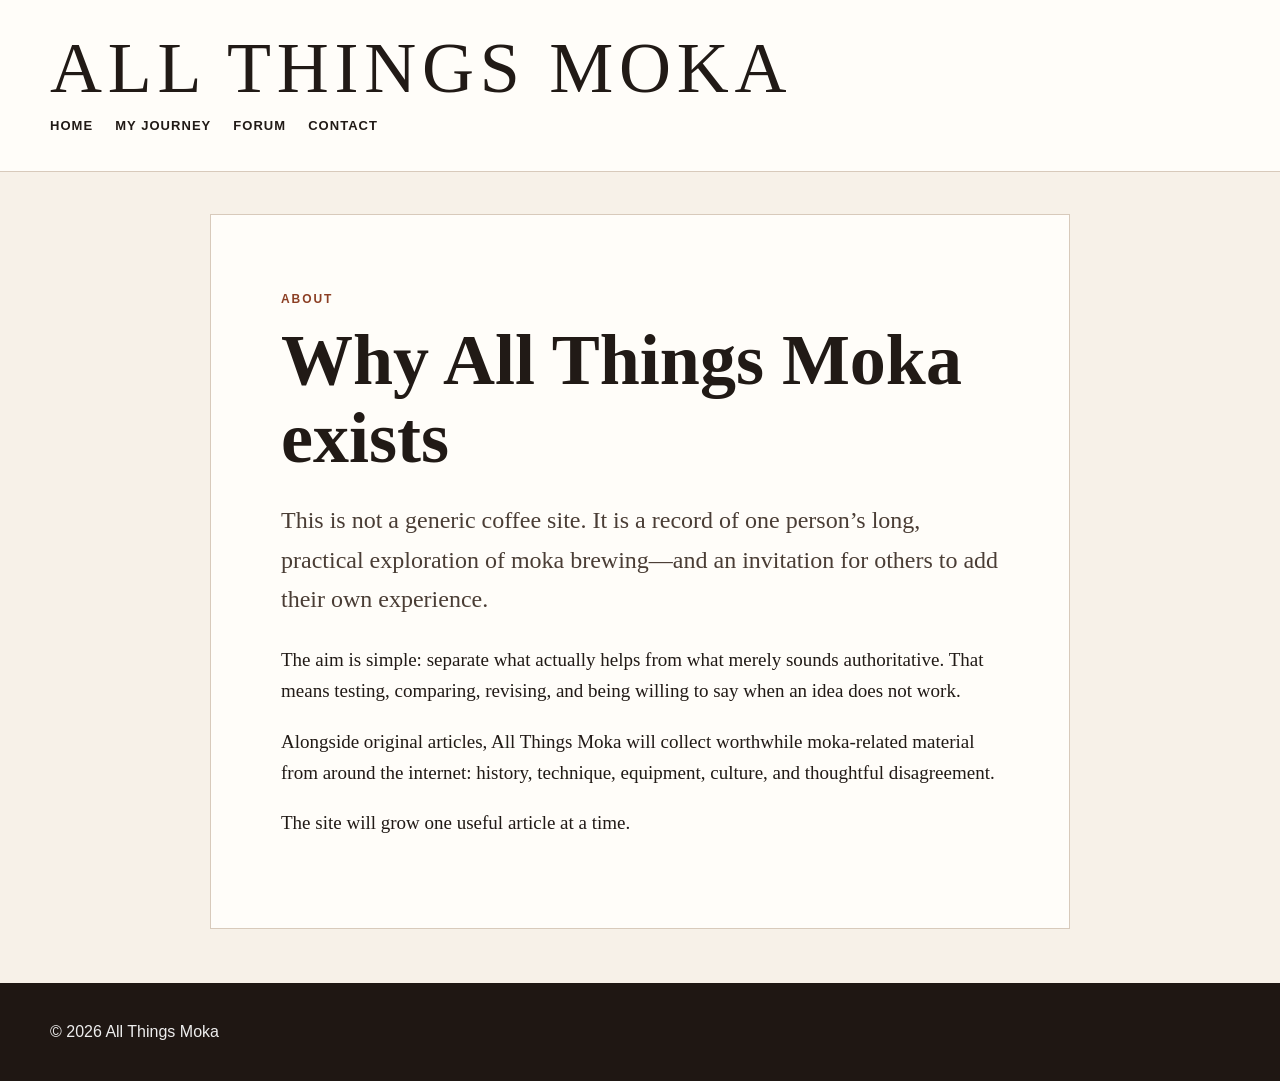
==== about.html @ 1151ffd6 "Add files via upload" ====
<!doctype html><html lang="en"><head><meta charset="utf-8"><meta name="viewport" content="width=device-width,initial-scale=1"><title>About | All Things Moka</title><link rel="stylesheet" href="style.css"></head><body><header class="site-header"><div class="wrap"><p class="brand">ALL THINGS MOKA</p><nav class="nav"><a href="index.html">Home</a><a href="my-moka-journey.html">My Journey</a><a href="forum.html">Forum</a><a href="contact.html">Contact</a></nav></div></header><main class="article-shell"><span class="eyebrow">About</span><h1>Why All Things Moka exists</h1><p class="lede">This is not a generic coffee site. It is a record of one person’s long, practical exploration of moka brewing—and an invitation for others to add their own experience.</p><p>The aim is simple: separate what actually helps from what merely sounds authoritative. That means testing, comparing, revising, and being willing to say when an idea does not work.</p><p>Alongside original articles, All Things Moka will collect worthwhile moka-related material from around the internet: history, technique, equipment, culture, and thoughtful disagreement.</p><p>The site will grow one useful article at a time.</p></main><footer class="footer"><div class="wrap">© 2026 All Things Moka</div></footer></body></html>
---- style.css ----
:root{
  --bg:#f7f1e8;--paper:#fffdf9;--ink:#211a16;--muted:#6f6258;--accent:#8c3f24;--line:#d8cabb;--dark:#1f1713;--max:1180px
}
*{box-sizing:border-box}html{scroll-behavior:smooth}body{margin:0;background:var(--bg);color:var(--ink);font-family:Georgia,'Times New Roman',serif;line-height:1.65}a{color:inherit}img{max-width:100%;display:block}.wrap{width:min(var(--max),calc(100% - 36px));margin:auto}.topbar{background:var(--dark);color:#fff;padding:10px 0;font:600 12px/1.2 Arial,sans-serif;letter-spacing:.14em;text-transform:uppercase}.site-header{padding:34px 0 22px;border-bottom:1px solid var(--line);background:var(--paper)}.brand{font-size:clamp(34px,6vw,72px);letter-spacing:.08em;line-height:.95;margin:0}.tagline{color:var(--muted);font-size:18px;margin:12px 0 0}.nav{display:flex;gap:22px;flex-wrap:wrap;padding:16px 0;font:700 13px Arial,sans-serif;text-transform:uppercase;letter-spacing:.08em}.nav a{text-decoration:none}.nav a:hover{color:var(--accent)}.hero{display:grid;grid-template-columns:1.15fr .85fr;gap:34px;align-items:stretch;padding:48px 0}.hero-copy,.card,.note,.article-shell{background:var(--paper);border:1px solid var(--line)}.hero-copy{padding:48px}.eyebrow{font:700 12px Arial,sans-serif;letter-spacing:.16em;text-transform:uppercase;color:var(--accent)}h1,h2,h3{line-height:1.08}.hero h1{font-size:clamp(42px,6vw,78px);margin:12px 0 18px}.hero p{font-size:20px}.hero-art{background:linear-gradient(145deg,#c9a98e,#6d3f2a);min-height:460px;display:grid;place-items:center;padding:28px}.hero-art img{width:90%;max-height:430px;object-fit:contain}.section{padding:38px 0}.section-title{display:flex;justify-content:space-between;align-items:end;border-bottom:2px solid var(--ink);margin-bottom:22px}.section-title h2{font-size:34px;margin:0 0 10px}.grid{display:grid;grid-template-columns:repeat(4,1fr);gap:20px}.card{text-decoration:none;transition:.2s transform,.2s box-shadow}.card:hover{transform:translateY(-3px);box-shadow:0 10px 28px rgba(0,0,0,.08)}.card img{width:100%;aspect-ratio:4/3;object-fit:cover;background:#d9c8b5}.card-body{padding:20px}.card h3{font-size:24px;margin:8px 0}.meta{font:700 11px Arial,sans-serif;color:var(--muted);letter-spacing:.1em;text-transform:uppercase}.note{padding:34px;display:grid;grid-template-columns:1fr auto;gap:30px;align-items:center}.button{display:inline-block;background:var(--accent);color:#fff;text-decoration:none;padding:13px 20px;font:700 13px Arial,sans-serif;text-transform:uppercase;letter-spacing:.08em}.split{display:grid;grid-template-columns:1fr 1fr;gap:24px}.footer{margin-top:54px;background:var(--dark);color:#eee;padding:36px 0;font-family:Arial,sans-serif}.footer a{color:#fff}.article-shell{width:min(860px,calc(100% - 36px));margin:42px auto;padding:clamp(28px,6vw,70px)}.article-shell h1{font-size:clamp(40px,7vw,72px);margin:10px 0 18px}.article-shell h2{font-size:32px;margin-top:42px}.article-shell p,.article-shell li{font-size:19px}.lede{font-size:24px!important;color:#4a3d35}.pullquote{border-left:5px solid var(--accent);padding:8px 0 8px 24px;margin:34px 0;font-size:28px;font-style:italic}.small{font-size:14px;color:var(--muted)}
@media(max-width:900px){.hero,.split{grid-template-columns:1fr}.grid{grid-template-columns:repeat(2,1fr)}.hero-art{min-height:330px}.note{grid-template-columns:1fr}}
@media(max-width:560px){.grid{grid-template-columns:1fr}.hero-copy{padding:30px}.brand{font-size:38px}.nav{gap:14px}.article-shell p,.article-shell li{font-size:18px}}
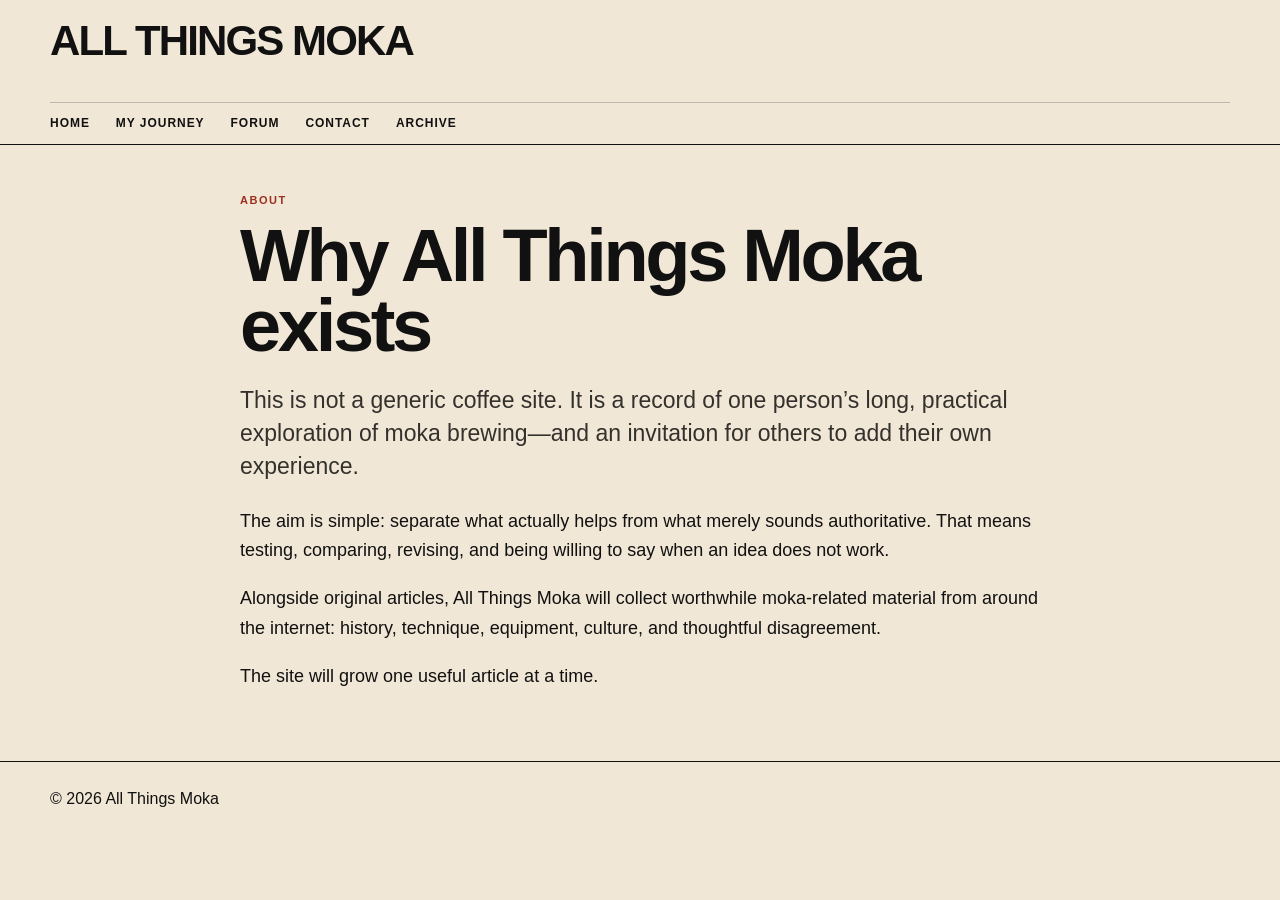
==== commit 9e365452: "Add files via upload" ====
--- a/about.html
+++ b/about.html
@@ -1 +1 @@
-<!doctype html><html lang="en"><head><meta charset="utf-8"><meta name="viewport" content="width=device-width,initial-scale=1"><title>About | All Things Moka</title><link rel="stylesheet" href="style.css"></head><body><header class="site-header"><div class="wrap"><p class="brand">ALL THINGS MOKA</p><nav class="nav"><a href="index.html">Home</a><a href="my-moka-journey.html">My Journey</a><a href="forum.html">Forum</a><a href="contact.html">Contact</a></nav></div></header><main class="article-shell"><span class="eyebrow">About</span><h1>Why All Things Moka exists</h1><p class="lede">This is not a generic coffee site. It is a record of one person’s long, practical exploration of moka brewing—and an invitation for others to add their own experience.</p><p>The aim is simple: separate what actually helps from what merely sounds authoritative. That means testing, comparing, revising, and being willing to say when an idea does not work.</p><p>Alongside original articles, All Things Moka will collect worthwhile moka-related material from around the internet: history, technique, equipment, culture, and thoughtful disagreement.</p><p>The site will grow one useful article at a time.</p></main><footer class="footer"><div class="wrap">© 2026 All Things Moka</div></footer></body></html>
+<!doctype html><html lang="en"><head><meta charset="utf-8"><meta name="viewport" content="width=device-width,initial-scale=1"><title>About | All Things Moka</title><link rel="stylesheet" href="style.css"></head><body><header class="site-header"><div class="wrap"><p class="brand">ALL THINGS MOKA</p><nav class="nav"><a href="index.html">Home</a><a href="my-moka-journey.html">My Journey</a><a href="forum.html">Forum</a><a href="contact.html">Contact</a><a href="archive.html">Archive</a></nav></div></header><main class="article-shell"><span class="eyebrow">About</span><h1>Why All Things Moka exists</h1><p class="lede">This is not a generic coffee site. It is a record of one person’s long, practical exploration of moka brewing—and an invitation for others to add their own experience.</p><p>The aim is simple: separate what actually helps from what merely sounds authoritative. That means testing, comparing, revising, and being willing to say when an idea does not work.</p><p>Alongside original articles, All Things Moka will collect worthwhile moka-related material from around the internet: history, technique, equipment, culture, and thoughtful disagreement.</p><p>The site will grow one useful article at a time.</p></main><footer class="footer"><div class="wrap">© 2026 All Things Moka</div></footer></body></html>
--- a/style.css
+++ b/style.css
@@ -1,6 +1,114 @@
 :root{
-  --bg:#f7f1e8;--paper:#fffdf9;--ink:#211a16;--muted:#6f6258;--accent:#8c3f24;--line:#d8cabb;--dark:#1f1713;--max:1180px
+  --paper:#f1e7d6;
+  --ink:#111;
+  --muted:#66625b;
+  --rule:#bdb8ae;
+  --accent:#9d2f1f;
+  --max:1180px;
 }
-*{box-sizing:border-box}html{scroll-behavior:smooth}body{margin:0;background:var(--bg);color:var(--ink);font-family:Georgia,'Times New Roman',serif;line-height:1.65}a{color:inherit}img{max-width:100%;display:block}.wrap{width:min(var(--max),calc(100% - 36px));margin:auto}.topbar{background:var(--dark);color:#fff;padding:10px 0;font:600 12px/1.2 Arial,sans-serif;letter-spacing:.14em;text-transform:uppercase}.site-header{padding:34px 0 22px;border-bottom:1px solid var(--line);background:var(--paper)}.brand{font-size:clamp(34px,6vw,72px);letter-spacing:.08em;line-height:.95;margin:0}.tagline{color:var(--muted);font-size:18px;margin:12px 0 0}.nav{display:flex;gap:22px;flex-wrap:wrap;padding:16px 0;font:700 13px Arial,sans-serif;text-transform:uppercase;letter-spacing:.08em}.nav a{text-decoration:none}.nav a:hover{color:var(--accent)}.hero{display:grid;grid-template-columns:1.15fr .85fr;gap:34px;align-items:stretch;padding:48px 0}.hero-copy,.card,.note,.article-shell{background:var(--paper);border:1px solid var(--line)}.hero-copy{padding:48px}.eyebrow{font:700 12px Arial,sans-serif;letter-spacing:.16em;text-transform:uppercase;color:var(--accent)}h1,h2,h3{line-height:1.08}.hero h1{font-size:clamp(42px,6vw,78px);margin:12px 0 18px}.hero p{font-size:20px}.hero-art{background:linear-gradient(145deg,#c9a98e,#6d3f2a);min-height:460px;display:grid;place-items:center;padding:28px}.hero-art img{width:90%;max-height:430px;object-fit:contain}.section{padding:38px 0}.section-title{display:flex;justify-content:space-between;align-items:end;border-bottom:2px solid var(--ink);margin-bottom:22px}.section-title h2{font-size:34px;margin:0 0 10px}.grid{display:grid;grid-template-columns:repeat(4,1fr);gap:20px}.card{text-decoration:none;transition:.2s transform,.2s box-shadow}.card:hover{transform:translateY(-3px);box-shadow:0 10px 28px rgba(0,0,0,.08)}.card img{width:100%;aspect-ratio:4/3;object-fit:cover;background:#d9c8b5}.card-body{padding:20px}.card h3{font-size:24px;margin:8px 0}.meta{font:700 11px Arial,sans-serif;color:var(--muted);letter-spacing:.1em;text-transform:uppercase}.note{padding:34px;display:grid;grid-template-columns:1fr auto;gap:30px;align-items:center}.button{display:inline-block;background:var(--accent);color:#fff;text-decoration:none;padding:13px 20px;font:700 13px Arial,sans-serif;text-transform:uppercase;letter-spacing:.08em}.split{display:grid;grid-template-columns:1fr 1fr;gap:24px}.footer{margin-top:54px;background:var(--dark);color:#eee;padding:36px 0;font-family:Arial,sans-serif}.footer a{color:#fff}.article-shell{width:min(860px,calc(100% - 36px));margin:42px auto;padding:clamp(28px,6vw,70px)}.article-shell h1{font-size:clamp(40px,7vw,72px);margin:10px 0 18px}.article-shell h2{font-size:32px;margin-top:42px}.article-shell p,.article-shell li{font-size:19px}.lede{font-size:24px!important;color:#4a3d35}.pullquote{border-left:5px solid var(--accent);padding:8px 0 8px 24px;margin:34px 0;font-size:28px;font-style:italic}.small{font-size:14px;color:var(--muted)}
-@media(max-width:900px){.hero,.split{grid-template-columns:1fr}.grid{grid-template-columns:repeat(2,1fr)}.hero-art{min-height:330px}.note{grid-template-columns:1fr}}
-@media(max-width:560px){.grid{grid-template-columns:1fr}.hero-copy{padding:30px}.brand{font-size:38px}.nav{gap:14px}.article-shell p,.article-shell li{font-size:18px}}
+*{box-sizing:border-box}
+html{scroll-behavior:smooth}
+body{margin:0;background:var(--paper);color:var(--ink);font-family:Arial,Helvetica,sans-serif;line-height:1.45}
+a{color:inherit;text-decoration:none}
+img{display:block;max-width:100%}
+.wrap{width:min(var(--max),calc(100% - 40px));margin:auto}
+.masthead{border-bottom:1px solid var(--ink);background:var(--paper)}
+.masthead-top{display:flex;justify-content:space-between;padding:12px 0 10px;border-bottom:1px solid var(--rule);font-size:11px;letter-spacing:.12em;text-transform:uppercase}
+.brand-row{padding:22px 0 18px}
+.brand{display:inline-block;font-size:clamp(34px,5.6vw,72px);font-weight:900;letter-spacing:-.045em;line-height:.9}
+.nav{display:flex;gap:26px;flex-wrap:wrap;padding:12px 0;border-top:1px solid var(--rule);font-size:12px;font-weight:700;letter-spacing:.08em;text-transform:uppercase}
+.nav a:hover,.read-link:hover{color:var(--accent)}
+.lead-grid{display:grid;grid-template-columns:minmax(0,2.2fr) minmax(270px,.8fr);gap:34px;padding:38px 0 46px;border-bottom:1px solid var(--ink)}
+.lead-story{display:grid;grid-template-columns:minmax(0,1.25fr) minmax(280px,.75fr);gap:28px;align-items:end}
+.lead-image{background:#ddd5ca;min-height:500px;display:grid;place-items:center;overflow:hidden}
+.lead-image img{width:100%;height:100%;object-fit:cover}
+.lead-copy{padding-bottom:4px}
+.kicker{margin:0 0 10px;color:var(--accent);font-size:11px;font-weight:800;letter-spacing:.14em;text-transform:uppercase}
+h1,h2,h3,p{margin-top:0}
+.lead-copy h1{font-size:clamp(42px,5.2vw,74px);line-height:.94;letter-spacing:-.045em;margin:0 0 18px}
+.lead-copy h1 a:hover,.side-stories h2 a:hover,.story-row h3 a:hover{color:var(--accent)}
+.dek{font-size:18px;line-height:1.45;color:#34312d;margin-bottom:18px}
+.read-link{font-size:12px;font-weight:800;letter-spacing:.08em;text-transform:uppercase}
+.side-stories{border-left:1px solid var(--rule);padding-left:28px}
+.side-stories article{padding:0 0 24px;margin:0 0 24px;border-bottom:1px solid var(--rule)}
+.side-stories article:last-child{border-bottom:0;margin-bottom:0;padding-bottom:0}
+.side-stories h2{font-size:25px;line-height:1.05;letter-spacing:-.025em;margin:0 0 10px}
+.side-stories p:not(.kicker){color:var(--muted);font-size:15px;margin:0}
+.latest{padding:42px 0 54px}
+.section-head{display:flex;justify-content:space-between;align-items:end;padding-bottom:10px;border-bottom:3px solid var(--ink)}
+.section-head h2{font-size:30px;line-height:1;margin:0;letter-spacing:-.03em}
+.section-head span{font-size:12px;color:var(--muted)}
+.story-list{border-bottom:1px solid var(--ink)}
+.story-row{display:grid;grid-template-columns:220px minmax(0,1fr) 54px;gap:24px;align-items:center;padding:24px 0;border-bottom:1px solid var(--rule)}
+.story-row:last-child{border-bottom:0}
+.story-image{height:128px;background:#ddd5ca;overflow:hidden}
+.story-image img{width:100%;height:100%;object-fit:cover}
+.story-row h3{font-size:30px;line-height:1.04;letter-spacing:-.03em;margin:0 0 8px}
+.story-row p:not(.kicker){color:var(--muted);margin:0}
+.number{justify-self:end;align-self:start;font-size:12px;color:var(--muted)}
+.closing-grid{display:grid;grid-template-columns:1fr 1fr;gap:70px;padding:48px 0 62px;border-top:1px solid var(--ink)}
+.closing-grid h2{font-size:42px;line-height:1;letter-spacing:-.04em;margin:0}
+.closing-grid>div:last-child{font-size:18px;color:#34312d;padding-top:22px}
+.footer{border-top:1px solid var(--ink);padding:25px 0 34px}
+.footer-inner{display:grid;grid-template-columns:1fr auto auto;gap:24px;align-items:center;font-size:12px}
+.footer strong{letter-spacing:-.02em}
+
+/* Article pages */
+.topbar{display:none}
+.site-header{border-bottom:1px solid var(--ink);padding:22px 0 0}
+.site-header .brand{font-size:42px}
+.tagline{color:var(--muted);margin:8px 0 16px;font-size:14px}
+.article-shell{width:min(800px,calc(100% - 40px));margin:48px auto 70px}
+.article-shell .eyebrow{display:block;color:var(--accent);font-size:11px;font-weight:800;letter-spacing:.14em;text-transform:uppercase;margin-bottom:12px}
+.article-shell h1{font-size:clamp(42px,7vw,74px);line-height:.95;letter-spacing:-.045em;margin:0 0 22px}
+.article-shell h2{font-size:30px;line-height:1.05;letter-spacing:-.03em;margin-top:42px}
+.article-shell p,.article-shell li{font-size:18px;line-height:1.65}
+.lede{font-size:23px!important;line-height:1.45!important;color:#34312d}
+.pullquote{font-size:30px;line-height:1.2;font-weight:700;letter-spacing:-.02em;border-top:1px solid var(--ink);border-bottom:1px solid var(--ink);padding:24px 0;margin:36px 0}
+.small{font-size:13px!important;color:var(--muted)}
+.button{display:inline-block;border-bottom:1px solid var(--ink);padding-bottom:3px;font-size:12px;font-weight:800;letter-spacing:.08em;text-transform:uppercase}
+
+@media(max-width:900px){
+  .lead-grid{grid-template-columns:1fr}
+  .lead-story{grid-template-columns:1fr}
+  .lead-image{min-height:360px}
+  .side-stories{border-left:0;border-top:1px solid var(--rule);padding:26px 0 0;display:grid;grid-template-columns:repeat(3,1fr);gap:24px}
+  .side-stories article{border-bottom:0;border-right:1px solid var(--rule);padding-right:20px}
+  .side-stories article:last-child{border-right:0}
+}
+@media(max-width:680px){
+  .wrap{width:min(var(--max),calc(100% - 26px))}
+  .masthead-top span:last-child{display:none}
+  .brand{font-size:38px}
+  .nav{gap:16px}
+  .lead-grid{padding-top:24px}
+  .lead-copy h1{font-size:46px}
+  .side-stories{grid-template-columns:1fr}
+  .side-stories article{border-right:0;border-bottom:1px solid var(--rule);padding:0 0 20px}
+  .story-row{grid-template-columns:112px 1fr;gap:16px}
+  .story-image{height:94px}
+  .story-row h3{font-size:22px}
+  .number{display:none}
+  .section-head span{display:none}
+  .closing-grid{grid-template-columns:1fr;gap:20px}
+  .closing-grid h2{font-size:34px}
+  .footer-inner{grid-template-columns:1fr;gap:8px}
+}
+
+.mokaminder-intro{font-size:1rem;line-height:1.55;margin:1.15rem 0 1rem;max-width:52rem}.mokaminder-intro a{font-weight:700;text-decoration:underline;text-underline-offset:3px;white-space:nowrap}
+.article-shell>p>a[href*="mokaminder"]{white-space:nowrap}
+.mokaminder-name{color:var(--accent);font-weight:800}
+a.mokaminder-name{text-decoration:underline;text-underline-offset:3px;white-space:nowrap}
+
+/* Resource box + article lists */
+.article-shell ul,.article-shell ol{padding-left:22px}
+.article-shell li{margin:0 0 10px}
+.article-shell li strong{color:var(--ink)}
+.resource-box{border:1px solid var(--ink);background:#efe9dd;padding:clamp(20px,4vw,32px);margin:42px 0 12px}
+.resource-box h2{margin-top:0;font-size:26px}
+.resource-box ul{margin:0;padding-left:20px}
+.resource-box li{font-size:16px;line-height:1.55;margin-bottom:10px}
+.resource-box a{text-decoration:underline;text-underline-offset:3px;font-weight:700}
+.resource-box a:hover{color:var(--accent)}
+.article-shell a[target="_blank"]{text-decoration:underline;text-underline-offset:3px}
+.article-shell a[target="_blank"]:hover{color:var(--accent)}
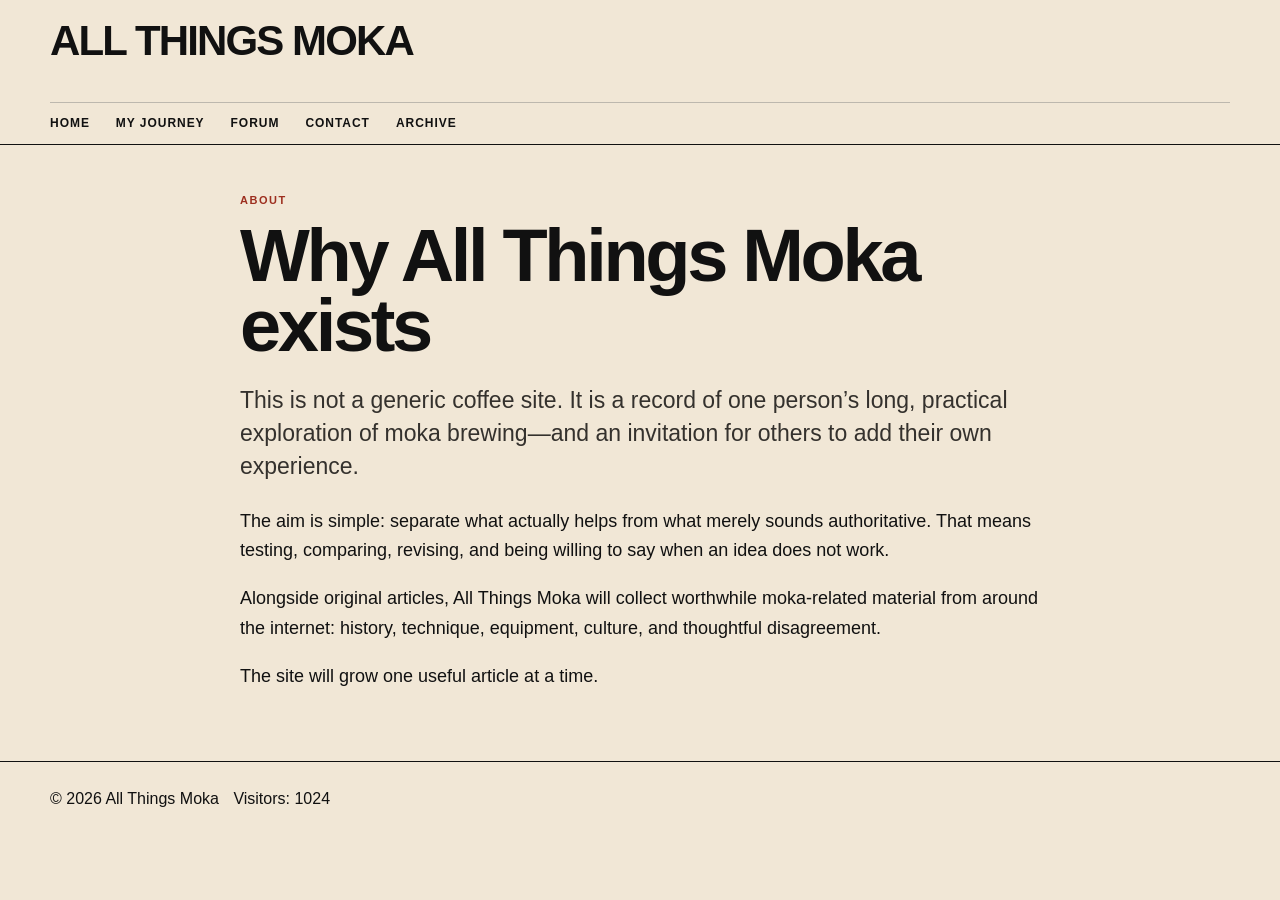
==== commit 0e094d97: "Add files via upload" ====
--- a/about.html
+++ b/about.html
@@ -1 +1 @@
-<!doctype html><html lang="en"><head><meta charset="utf-8"><meta name="viewport" content="width=device-width,initial-scale=1"><title>About | All Things Moka</title><link rel="stylesheet" href="style.css"></head><body><header class="site-header"><div class="wrap"><p class="brand">ALL THINGS MOKA</p><nav class="nav"><a href="index.html">Home</a><a href="my-moka-journey.html">My Journey</a><a href="forum.html">Forum</a><a href="contact.html">Contact</a><a href="archive.html">Archive</a></nav></div></header><main class="article-shell"><span class="eyebrow">About</span><h1>Why All Things Moka exists</h1><p class="lede">This is not a generic coffee site. It is a record of one person’s long, practical exploration of moka brewing—and an invitation for others to add their own experience.</p><p>The aim is simple: separate what actually helps from what merely sounds authoritative. That means testing, comparing, revising, and being willing to say when an idea does not work.</p><p>Alongside original articles, All Things Moka will collect worthwhile moka-related material from around the internet: history, technique, equipment, culture, and thoughtful disagreement.</p><p>The site will grow one useful article at a time.</p></main><footer class="footer"><div class="wrap">© 2026 All Things Moka</div></footer></body></html>
+<!doctype html><html lang="en"><head><meta charset="utf-8"><meta name="viewport" content="width=device-width,initial-scale=1"><title>About | All Things Moka</title><link rel="stylesheet" href="style.css"></head><body><header class="site-header"><div class="wrap"><p class="brand">ALL THINGS MOKA</p><nav class="nav"><a href="index.html">Home</a><a href="my-moka-journey.html">My Journey</a><a href="forum.html">Forum</a><a href="contact.html">Contact</a><a href="archive.html">Archive</a></nav></div></header><main class="article-shell"><span class="eyebrow">About</span><h1>Why All Things Moka exists</h1><p class="lede">This is not a generic coffee site. It is a record of one person’s long, practical exploration of moka brewing—and an invitation for others to add their own experience.</p><p>The aim is simple: separate what actually helps from what merely sounds authoritative. That means testing, comparing, revising, and being willing to say when an idea does not work.</p><p>Alongside original articles, All Things Moka will collect worthwhile moka-related material from around the internet: history, technique, equipment, culture, and thoughtful disagreement.</p><p>The site will grow one useful article at a time.</p></main><footer class="footer"><div class="wrap">© 2026 All Things Moka <span id="visitor-count" style="margin-left:10px;">Visitors: 1024</span><script>fetch("https://abacus.jasoncameron.dev/hit/allthingsmoka/site").then(r=>r.json()).then(d=>{const n=Math.max(1024,(d.value||0)+1024);document.getElementById("visitor-count").textContent="Visitors: "+n;}).catch(()=>{document.getElementById("visitor-count").textContent="Visitors: 1024";});</script></div></footer></body></html>
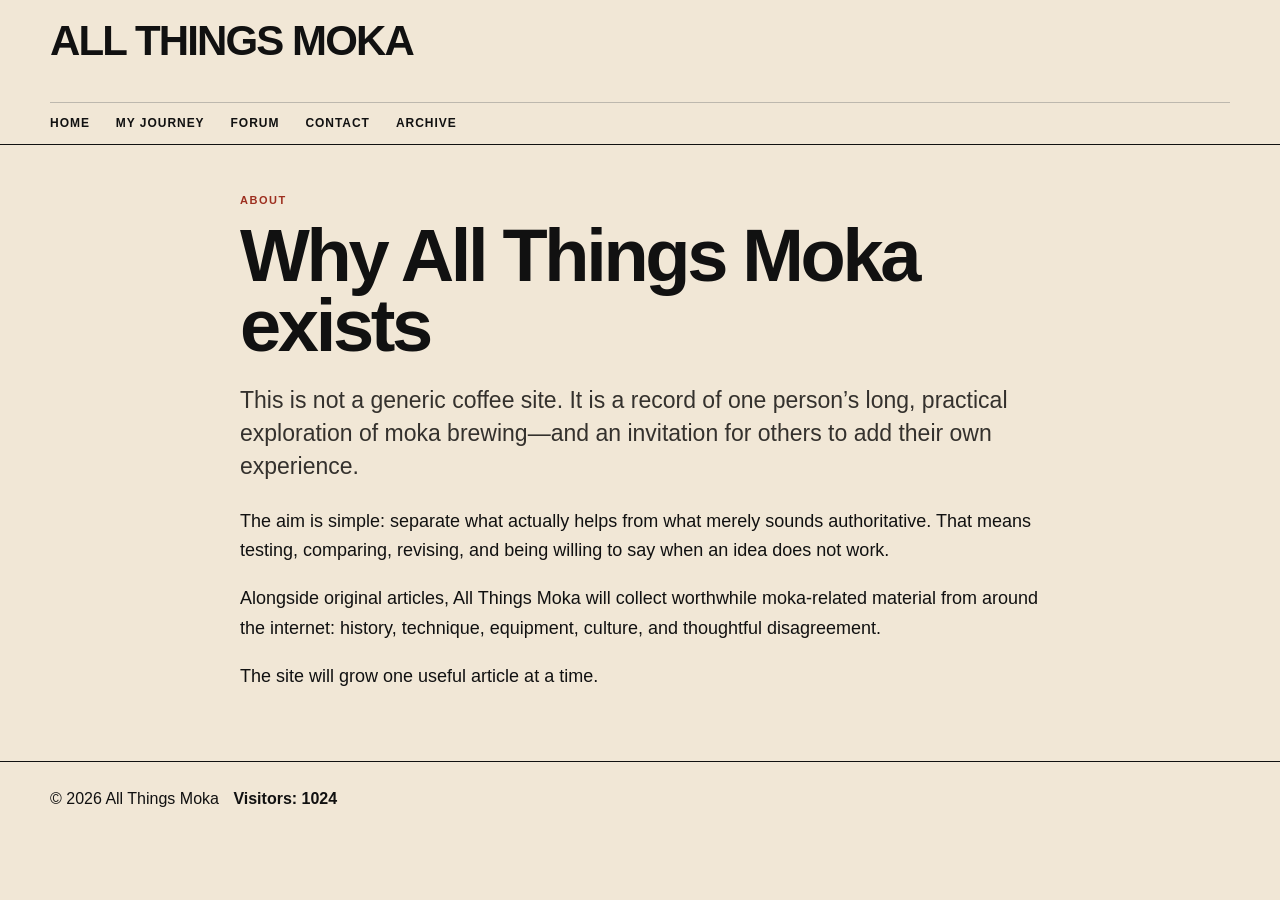
==== commit 2b81b802: "Add files via upload" ====
--- a/about.html
+++ b/about.html
@@ -1 +1 @@
-<!doctype html><html lang="en"><head><meta charset="utf-8"><meta name="viewport" content="width=device-width,initial-scale=1"><title>About | All Things Moka</title><link rel="stylesheet" href="style.css"></head><body><header class="site-header"><div class="wrap"><p class="brand">ALL THINGS MOKA</p><nav class="nav"><a href="index.html">Home</a><a href="my-moka-journey.html">My Journey</a><a href="forum.html">Forum</a><a href="contact.html">Contact</a><a href="archive.html">Archive</a></nav></div></header><main class="article-shell"><span class="eyebrow">About</span><h1>Why All Things Moka exists</h1><p class="lede">This is not a generic coffee site. It is a record of one person’s long, practical exploration of moka brewing—and an invitation for others to add their own experience.</p><p>The aim is simple: separate what actually helps from what merely sounds authoritative. That means testing, comparing, revising, and being willing to say when an idea does not work.</p><p>Alongside original articles, All Things Moka will collect worthwhile moka-related material from around the internet: history, technique, equipment, culture, and thoughtful disagreement.</p><p>The site will grow one useful article at a time.</p></main><footer class="footer"><div class="wrap">© 2026 All Things Moka <span id="visitor-count" style="margin-left:10px;">Visitors: 1024</span><script>fetch("https://abacus.jasoncameron.dev/hit/allthingsmoka/site").then(r=>r.json()).then(d=>{const n=Math.max(1024,(d.value||0)+1024);document.getElementById("visitor-count").textContent="Visitors: "+n;}).catch(()=>{document.getElementById("visitor-count").textContent="Visitors: 1024";});</script></div></footer></body></html>
+<!doctype html><html lang="en"><head><meta charset="utf-8"><meta name="viewport" content="width=device-width,initial-scale=1"><title>About | All Things Moka</title><link rel="stylesheet" href="style.css"></head><body><header class="site-header"><div class="wrap"><p class="brand">ALL THINGS MOKA</p><nav class="nav"><a href="index.html">Home</a><a href="my-moka-journey.html">My Journey</a><a href="forum.html">Forum</a><a href="contact.html">Contact</a><a href="archive.html">Archive</a></nav></div></header><main class="article-shell"><span class="eyebrow">About</span><h1>Why All Things Moka exists</h1><p class="lede">This is not a generic coffee site. It is a record of one person’s long, practical exploration of moka brewing—and an invitation for others to add their own experience.</p><p>The aim is simple: separate what actually helps from what merely sounds authoritative. That means testing, comparing, revising, and being willing to say when an idea does not work.</p><p>Alongside original articles, All Things Moka will collect worthwhile moka-related material from around the internet: history, technique, equipment, culture, and thoughtful disagreement.</p><p>The site will grow one useful article at a time.</p></main><footer class="footer"><div class="wrap">© 2026 All Things Moka <span id="visitor-count" style="margin-left:10px;font-size:16px;font-weight:700;">Visitors: 1024</span><script>fetch("https://abacus.jasoncameron.dev/hit/allthingsmoka/site").then(r=>r.json()).then(d=>{const n=Math.max(1024,(d.value||0)+1024);document.getElementById("visitor-count").textContent="Visitors: "+n;}).catch(()=>{document.getElementById("visitor-count").textContent="Visitors: 1024";});</script></div></footer></body></html>
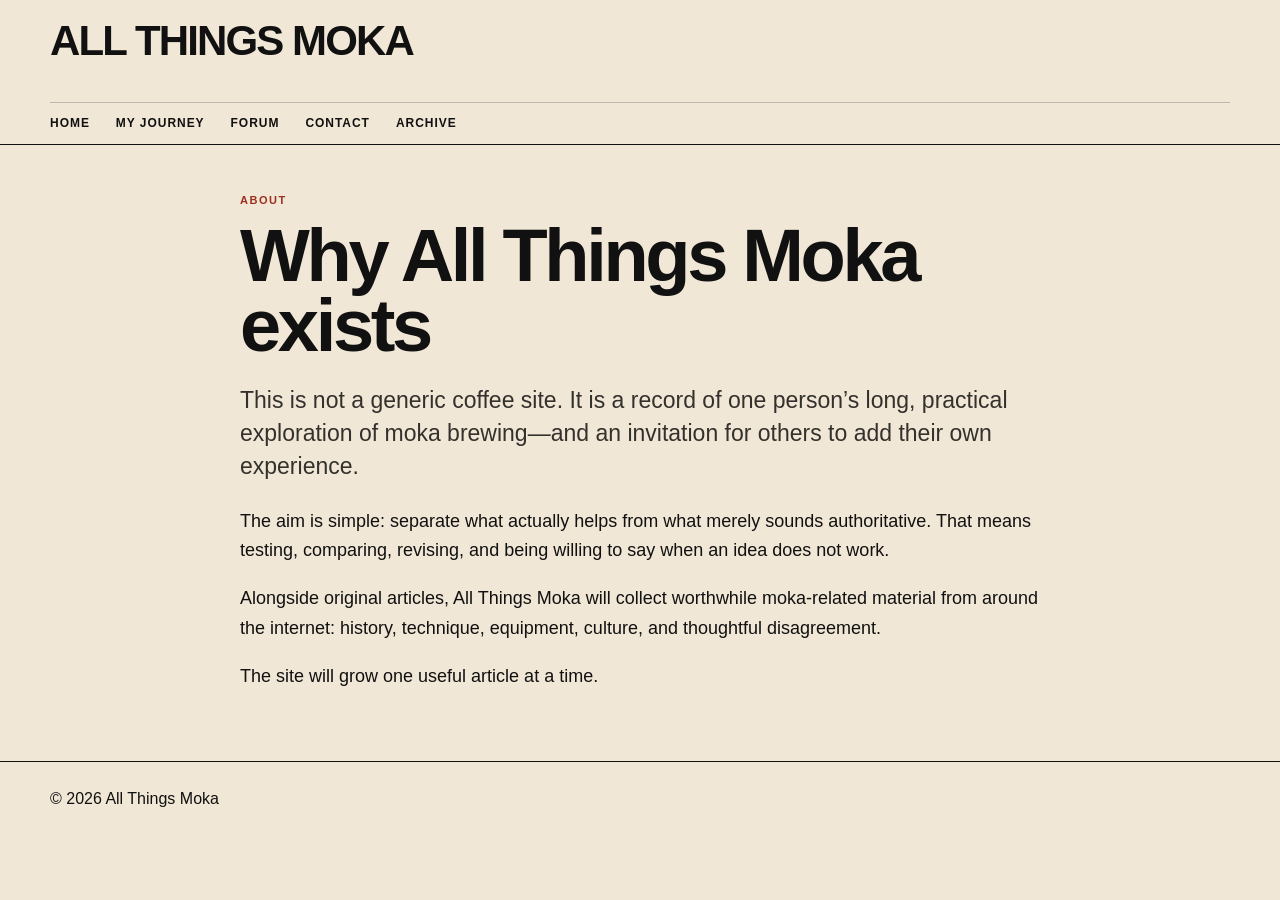
==== commit 711f298f: "Add files via upload" ====
--- a/about.html
+++ b/about.html
@@ -1 +1 @@
-<!doctype html><html lang="en"><head><meta charset="utf-8"><meta name="viewport" content="width=device-width,initial-scale=1"><title>About | All Things Moka</title><link rel="stylesheet" href="style.css"></head><body><header class="site-header"><div class="wrap"><p class="brand">ALL THINGS MOKA</p><nav class="nav"><a href="index.html">Home</a><a href="my-moka-journey.html">My Journey</a><a href="forum.html">Forum</a><a href="contact.html">Contact</a><a href="archive.html">Archive</a></nav></div></header><main class="article-shell"><span class="eyebrow">About</span><h1>Why All Things Moka exists</h1><p class="lede">This is not a generic coffee site. It is a record of one person’s long, practical exploration of moka brewing—and an invitation for others to add their own experience.</p><p>The aim is simple: separate what actually helps from what merely sounds authoritative. That means testing, comparing, revising, and being willing to say when an idea does not work.</p><p>Alongside original articles, All Things Moka will collect worthwhile moka-related material from around the internet: history, technique, equipment, culture, and thoughtful disagreement.</p><p>The site will grow one useful article at a time.</p></main><footer class="footer"><div class="wrap">© 2026 All Things Moka <span id="visitor-count" style="margin-left:10px;font-size:16px;font-weight:700;">Visitors: 1024</span><script>fetch("https://abacus.jasoncameron.dev/hit/allthingsmoka/site").then(r=>r.json()).then(d=>{const n=Math.max(1024,(d.value||0)+1024);document.getElementById("visitor-count").textContent="Visitors: "+n;}).catch(()=>{document.getElementById("visitor-count").textContent="Visitors: 1024";});</script></div></footer></body></html>
+<!doctype html><html lang="en"><head><meta charset="utf-8"><meta name="viewport" content="width=device-width,initial-scale=1"><title>About | All Things Moka</title><link rel="stylesheet" href="style.css"></head><body><header class="site-header"><div class="wrap"><p class="brand">ALL THINGS MOKA</p><nav class="nav"><a href="index.html">Home</a><a href="my-moka-journey.html">My Journey</a><a href="forum.html">Forum</a><a href="contact.html">Contact</a><a href="archive.html">Archive</a></nav></div></header><main class="article-shell"><span class="eyebrow">About</span><h1>Why All Things Moka exists</h1><p class="lede">This is not a generic coffee site. It is a record of one person’s long, practical exploration of moka brewing—and an invitation for others to add their own experience.</p><p>The aim is simple: separate what actually helps from what merely sounds authoritative. That means testing, comparing, revising, and being willing to say when an idea does not work.</p><p>Alongside original articles, All Things Moka will collect worthwhile moka-related material from around the internet: history, technique, equipment, culture, and thoughtful disagreement.</p><p>The site will grow one useful article at a time.</p></main><footer class="footer"><div class="wrap">© 2026 All Things Moka</div></footer></body></html>
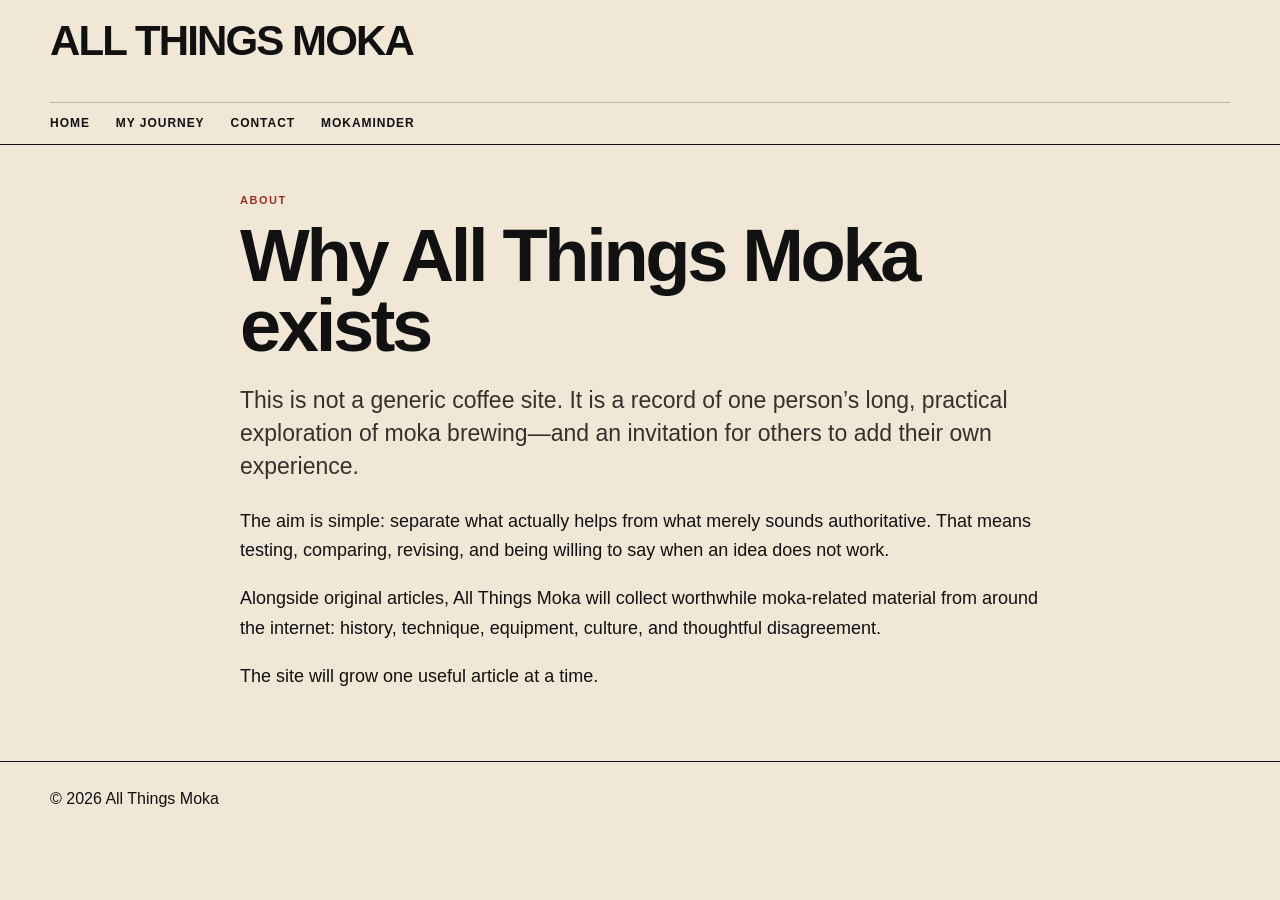
==== commit 36ed6791: "Add files via upload" ====
--- a/about.html
+++ b/about.html
@@ -1 +1 @@
-<!doctype html><html lang="en"><head><meta charset="utf-8"><meta name="viewport" content="width=device-width,initial-scale=1"><title>About | All Things Moka</title><link rel="stylesheet" href="style.css"></head><body><header class="site-header"><div class="wrap"><p class="brand">ALL THINGS MOKA</p><nav class="nav"><a href="index.html">Home</a><a href="my-moka-journey.html">My Journey</a><a href="forum.html">Forum</a><a href="contact.html">Contact</a><a href="archive.html">Archive</a></nav></div></header><main class="article-shell"><span class="eyebrow">About</span><h1>Why All Things Moka exists</h1><p class="lede">This is not a generic coffee site. It is a record of one person’s long, practical exploration of moka brewing—and an invitation for others to add their own experience.</p><p>The aim is simple: separate what actually helps from what merely sounds authoritative. That means testing, comparing, revising, and being willing to say when an idea does not work.</p><p>Alongside original articles, All Things Moka will collect worthwhile moka-related material from around the internet: history, technique, equipment, culture, and thoughtful disagreement.</p><p>The site will grow one useful article at a time.</p></main><footer class="footer"><div class="wrap">© 2026 All Things Moka</div></footer></body></html>
+<!doctype html><html lang="en"><head><meta charset="utf-8"><meta name="viewport" content="width=device-width,initial-scale=1"><title>About | All Things Moka</title><link rel="stylesheet" href="style.css"></head><body><header class="site-header"><div class="wrap"><p class="brand">ALL THINGS MOKA</p><nav class="nav"><a href="index.html">Home</a><a href="my-moka-journey.html">My Journey</a><a href="contact.html">Contact</a><a href="https://mokaminder.com" target="_blank" rel="noopener">MokaMinder</a></nav></div></header><main class="article-shell"><span class="eyebrow">About</span><h1>Why All Things Moka exists</h1><p class="lede">This is not a generic coffee site. It is a record of one person’s long, practical exploration of moka brewing—and an invitation for others to add their own experience.</p><p>The aim is simple: separate what actually helps from what merely sounds authoritative. That means testing, comparing, revising, and being willing to say when an idea does not work.</p><p>Alongside original articles, All Things Moka will collect worthwhile moka-related material from around the internet: history, technique, equipment, culture, and thoughtful disagreement.</p><p>The site will grow one useful article at a time.</p></main><footer class="footer"><div class="wrap">© 2026 All Things Moka</div></footer></body></html>
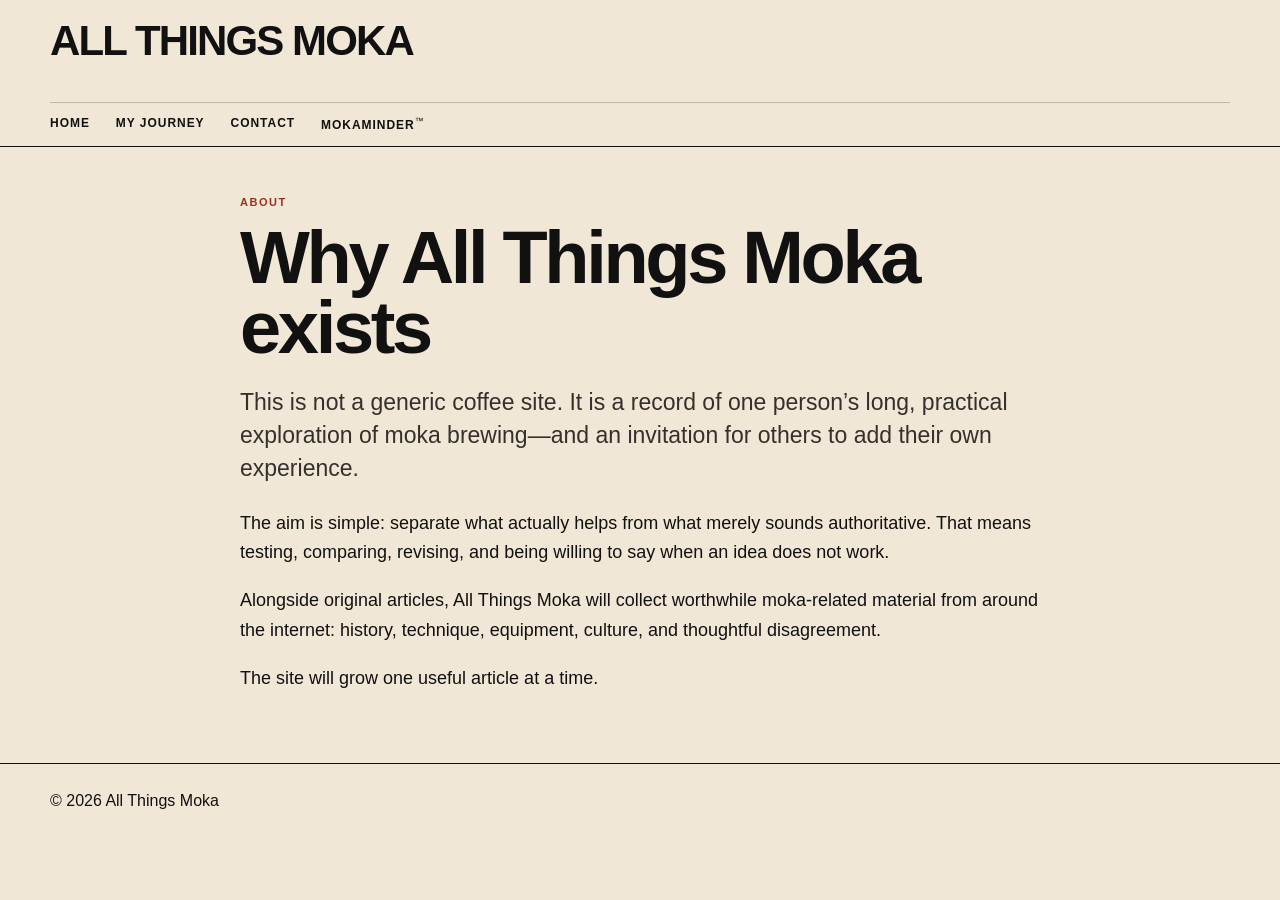
==== commit 93102e38: "Add files via upload" ====
--- a/about.html
+++ b/about.html
@@ -1 +1 @@
-<!doctype html><html lang="en"><head><meta charset="utf-8"><meta name="viewport" content="width=device-width,initial-scale=1"><title>About | All Things Moka</title><link rel="stylesheet" href="style.css"></head><body><header class="site-header"><div class="wrap"><p class="brand">ALL THINGS MOKA</p><nav class="nav"><a href="index.html">Home</a><a href="my-moka-journey.html">My Journey</a><a href="contact.html">Contact</a><a href="https://mokaminder.com" target="_blank" rel="noopener">MokaMinder</a></nav></div></header><main class="article-shell"><span class="eyebrow">About</span><h1>Why All Things Moka exists</h1><p class="lede">This is not a generic coffee site. It is a record of one person’s long, practical exploration of moka brewing—and an invitation for others to add their own experience.</p><p>The aim is simple: separate what actually helps from what merely sounds authoritative. That means testing, comparing, revising, and being willing to say when an idea does not work.</p><p>Alongside original articles, All Things Moka will collect worthwhile moka-related material from around the internet: history, technique, equipment, culture, and thoughtful disagreement.</p><p>The site will grow one useful article at a time.</p></main><footer class="footer"><div class="wrap">© 2026 All Things Moka</div></footer></body></html>
+<!doctype html><html lang="en"><head><meta charset="utf-8"><meta name="viewport" content="width=device-width,initial-scale=1"><title>About | All Things Moka</title><link rel="stylesheet" href="style.css"></head><body><header class="site-header"><div class="wrap"><p class="brand">ALL THINGS MOKA</p><nav class="nav"><a href="index.html">Home</a><a href="my-moka-journey.html">My Journey</a><a href="contact.html">Contact</a><a href="https://mokaminder.com" target="_blank" rel="noopener">MokaMinder<span class="tm">™</span></a></nav></div></header><main class="article-shell"><span class="eyebrow">About</span><h1>Why All Things Moka exists</h1><p class="lede">This is not a generic coffee site. It is a record of one person’s long, practical exploration of moka brewing—and an invitation for others to add their own experience.</p><p>The aim is simple: separate what actually helps from what merely sounds authoritative. That means testing, comparing, revising, and being willing to say when an idea does not work.</p><p>Alongside original articles, All Things Moka will collect worthwhile moka-related material from around the internet: history, technique, equipment, culture, and thoughtful disagreement.</p><p>The site will grow one useful article at a time.</p></main><footer class="footer"><div class="wrap">© 2026 All Things Moka</div></footer></body></html>
--- a/style.css
+++ b/style.css
@@ -17,6 +17,7 @@
 .brand-row{padding:22px 0 18px}
 .brand{display:inline-block;font-size:clamp(34px,5.6vw,72px);font-weight:900;letter-spacing:-.045em;line-height:.9}
 .nav{display:flex;gap:26px;flex-wrap:wrap;padding:12px 0;border-top:1px solid var(--rule);font-size:12px;font-weight:700;letter-spacing:.08em;text-transform:uppercase}
+.nav .tm{font-weight:400;letter-spacing:normal;text-transform:none;font-size:9px;vertical-align:super}
 .nav a:hover,.read-link:hover{color:var(--accent)}
 .lead-grid{display:grid;grid-template-columns:minmax(0,2.2fr) minmax(270px,.8fr);gap:34px;padding:38px 0 46px;border-bottom:1px solid var(--ink)}
 .lead-story{display:grid;grid-template-columns:minmax(0,1.25fr) minmax(280px,.75fr);gap:28px;align-items:end}
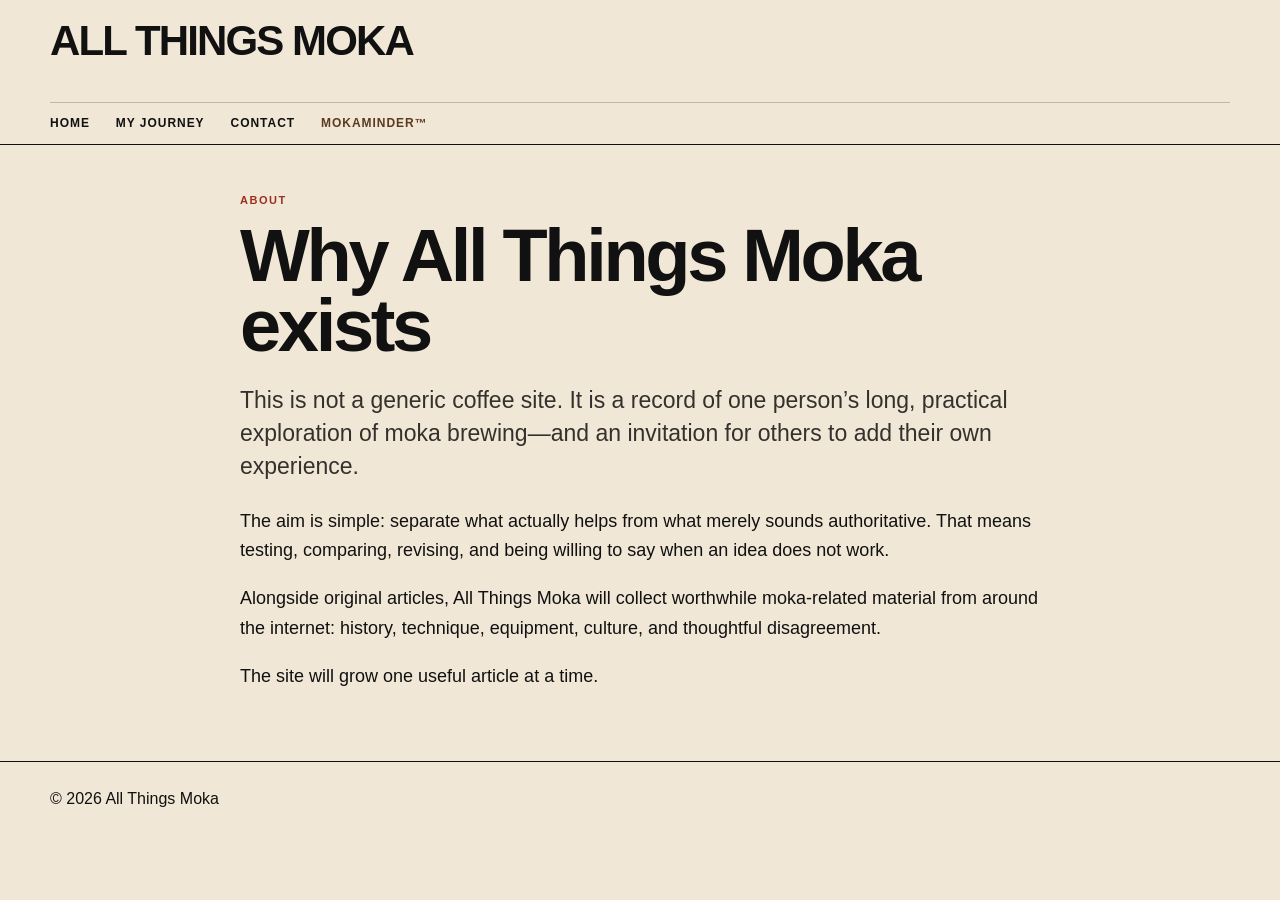
==== commit 10576e7e: "Add files via upload" ====
--- a/about.html
+++ b/about.html
@@ -1 +1 @@
-<!doctype html><html lang="en"><head><meta charset="utf-8"><meta name="viewport" content="width=device-width,initial-scale=1"><title>About | All Things Moka</title><link rel="stylesheet" href="style.css"></head><body><header class="site-header"><div class="wrap"><p class="brand">ALL THINGS MOKA</p><nav class="nav"><a href="index.html">Home</a><a href="my-moka-journey.html">My Journey</a><a href="contact.html">Contact</a><a href="https://mokaminder.com" target="_blank" rel="noopener">MokaMinder<span class="tm">™</span></a></nav></div></header><main class="article-shell"><span class="eyebrow">About</span><h1>Why All Things Moka exists</h1><p class="lede">This is not a generic coffee site. It is a record of one person’s long, practical exploration of moka brewing—and an invitation for others to add their own experience.</p><p>The aim is simple: separate what actually helps from what merely sounds authoritative. That means testing, comparing, revising, and being willing to say when an idea does not work.</p><p>Alongside original articles, All Things Moka will collect worthwhile moka-related material from around the internet: history, technique, equipment, culture, and thoughtful disagreement.</p><p>The site will grow one useful article at a time.</p></main><footer class="footer"><div class="wrap">© 2026 All Things Moka</div></footer></body></html>
+<!doctype html><html lang="en"><head><meta charset="utf-8"><meta name="viewport" content="width=device-width,initial-scale=1"><title>About | All Things Moka</title><link rel="stylesheet" href="style.css"></head><body><header class="site-header"><div class="wrap"><p class="brand">ALL THINGS MOKA</p><nav class="nav"><a href="index.html">Home</a><a href="my-moka-journey.html">My Journey</a><a href="contact.html">Contact</a><a href="https://mokaminder.com" target="_blank" rel="noopener" class="mokaminder-tab">MokaMinder™</a></nav></div></header><main class="article-shell"><span class="eyebrow">About</span><h1>Why All Things Moka exists</h1><p class="lede">This is not a generic coffee site. It is a record of one person’s long, practical exploration of moka brewing—and an invitation for others to add their own experience.</p><p>The aim is simple: separate what actually helps from what merely sounds authoritative. That means testing, comparing, revising, and being willing to say when an idea does not work.</p><p>Alongside original articles, All Things Moka will collect worthwhile moka-related material from around the internet: history, technique, equipment, culture, and thoughtful disagreement.</p><p>The site will grow one useful article at a time.</p></main><footer class="footer"><div class="wrap">© 2026 All Things Moka</div></footer></body></html>
--- a/style.css
+++ b/style.css
@@ -17,7 +17,7 @@
 .brand-row{padding:22px 0 18px}
 .brand{display:inline-block;font-size:clamp(34px,5.6vw,72px);font-weight:900;letter-spacing:-.045em;line-height:.9}
 .nav{display:flex;gap:26px;flex-wrap:wrap;padding:12px 0;border-top:1px solid var(--rule);font-size:12px;font-weight:700;letter-spacing:.08em;text-transform:uppercase}
-.nav .tm{font-weight:400;letter-spacing:normal;text-transform:none;font-size:9px;vertical-align:super}
+.nav a.mokaminder-tab{color:#5c3a21}
 .nav a:hover,.read-link:hover{color:var(--accent)}
 .lead-grid{display:grid;grid-template-columns:minmax(0,2.2fr) minmax(270px,.8fr);gap:34px;padding:38px 0 46px;border-bottom:1px solid var(--ink)}
 .lead-story{display:grid;grid-template-columns:minmax(0,1.25fr) minmax(280px,.75fr);gap:28px;align-items:end}
